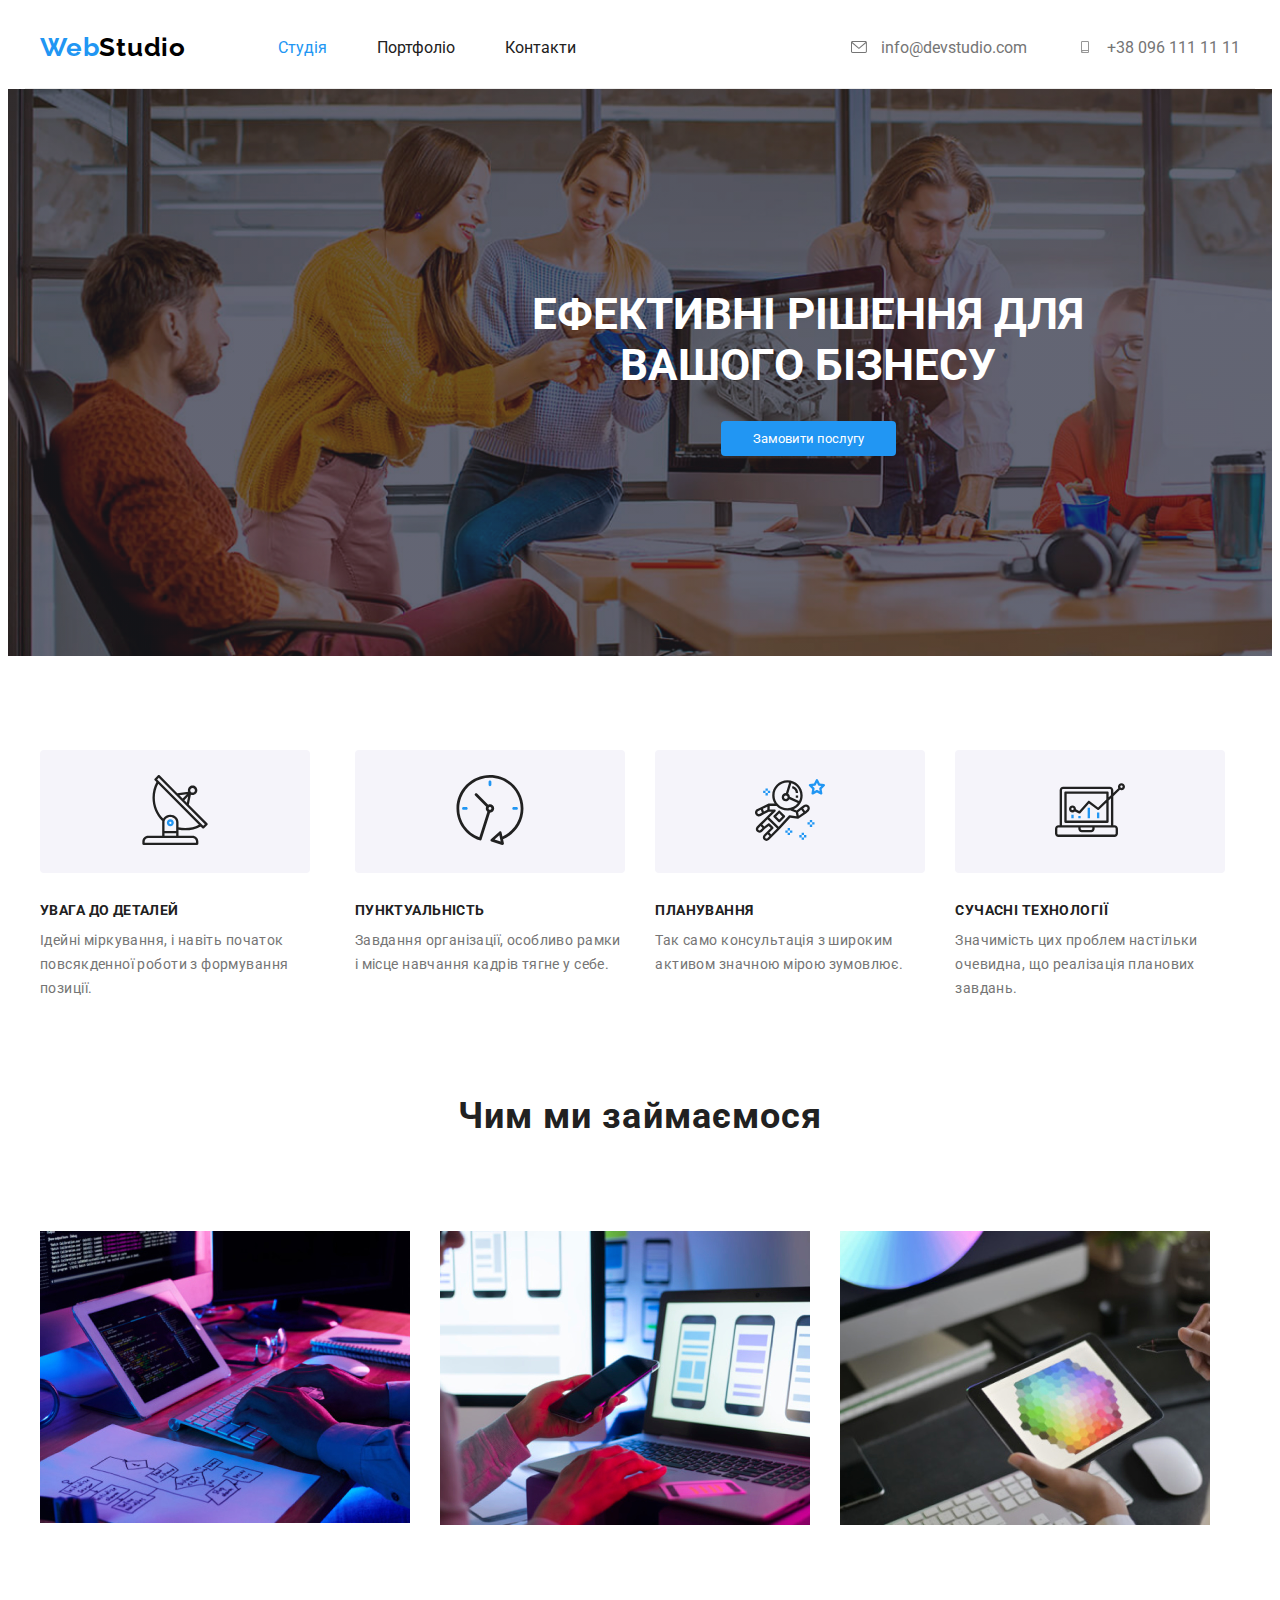
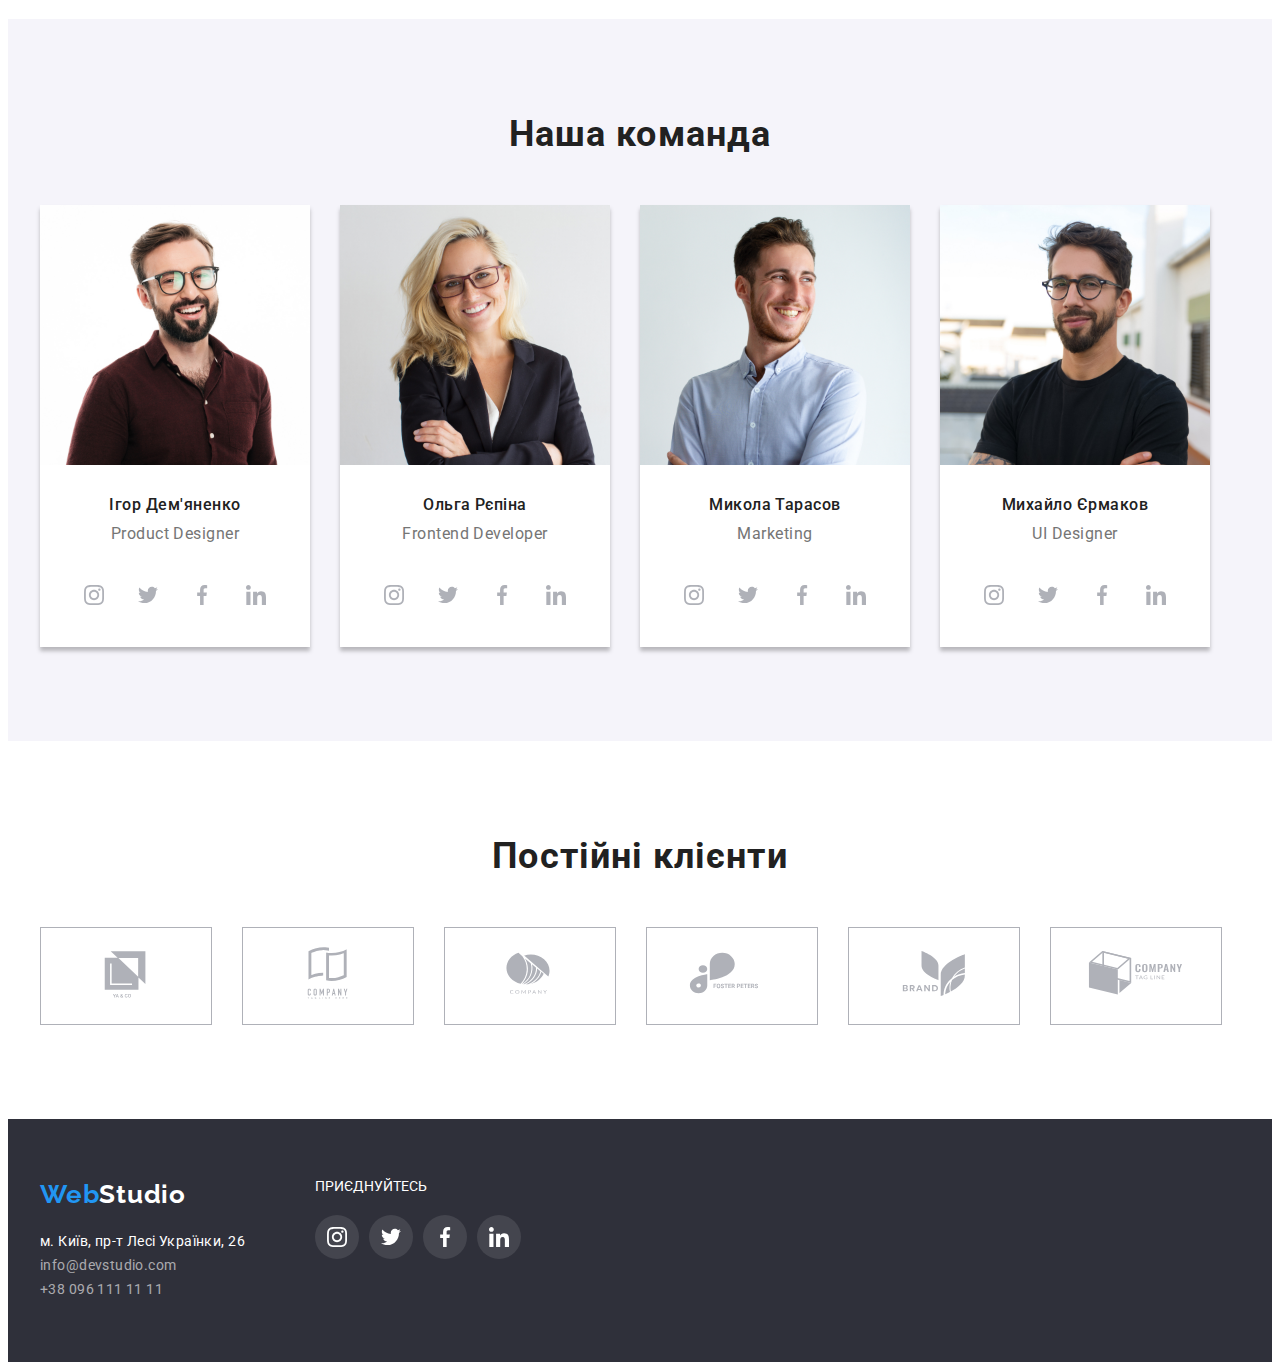
==== index.html @ 535a457a "Initial commit" ====
<!DOCTYPE html>
<html lang="uk">
  <head>
    <meta charset="UTF-8" />
    <meta http-equiv="X-UA-Compatible" content="IE=edge" />
    <meta name="viewport" content="width=device-width, initial-scale=1.0" />
    <title>Document</title>
    <link
      href="https://fonts.googleapis.com/css2?family=Raleway:wght@700&family=Roboto:wght@400;500;700;900&display=swap"
      rel="stylesheet"
    />
    <link
      rel="stylesheet"
      href="https://cdnjs.cloudflare.com/ajax/libs/modern-normalize/1.1.0/modern-normalize.min.css"
      integrity="sha512-wpPYUAdjBVSE4KJnH1VR1HeZfpl1ub8YT/NKx4PuQ5NmX2tKuGu6U/JRp5y+Y8XG2tV+wKQpNHVUX03MfMFn9Q=="
      crossorigin="anonymous"
      referrerpolicy="no-referrer"
    />
    <link rel="stylesheet" href="./css/styles.css" />
  </head>

  <body>
    <!-- Header -->
    <header>
      <div class="container header">
        <nav class="logo-nav">
          <!-- Logo -->
          <a class="header-logo" href="/">
            <p class="logo-first">
              Web<span class="header-logo-second">Studio</span>
            </p>
          </a>

          <!-- Navbar -->
          <ul class="list">
            <li class="nav-item">
              <a class="nav current" href="index.html">Студія</a>
            </li>
            <li class="nav-item">
              <a class="nav" href="portfolio.html">Портфоліо</a>
            </li>
            <li class="nav-item"><a class="nav" href="">Контакти</a></li>
          </ul>
        </nav>

        <div class="contacts">
          <!-- Link to e-mail address -->
          <a class="contact" href="mailto:info@devstudio.com">
            <svg class="header-contact-icon" width="16" height="12">
              <use href="./image/symbol-defs.svg#icon-mail"></use>
            </svg>
            info@devstudio.com
            </a>
          <!-- Link to phone number  -->
          <a class="contact" href="tel:+380961111111">
            <svg class="header-contact-icon" width="16" height="12">
              <use href="./image/symbol-defs.svg#icon-smartphone1"></use>
            </svg>
            +38 096 111 11 11
          </a>
        </div>
      </div>
    </header>

    <!-- Main content -->
    <main>
      <!-- Hero block -->
      <section class="hero">
        <div class="hero-content">
          <div class="hero-body">
            <h1 class="hero-title">Ефективні рішення для вашого бізнесу</h1>
            <button class="hero-button" type="button">Замовити послугу</button>
          </div>
        </div>
      </section>

      <!-- Features -->
      <section class="features section">
        <div class="container">
          <h2 class="features-title">Особливості роботи</h2>
          <ul class="list section">
            <li class="feature-item">
              <div class="feature-svg-picture" href="#">
                <svg class="feature-icon" width="70" height="70">
                  <use href="./image/symbol-defs.svg#icon-antenna1"></use>
                </svg> 
              </div>
              <img src="" alt="">
              <h3 class="features-title2">Увага до деталей</h3>
              <p class="feature-text">
                Ідейні міркування, і навіть початок повсякденної роботи з
                формування позиції.
              </p>
            </li>

            <li class="feature-item">
              <div class="feature-svg-picture" href="#">
                <svg class="feature-icon" width="70" height="70">
                  <use href="./image/symbol-defs.svg#icon-clock1"></use>
                </svg>
              </div>
              <img src="" alt="">
              <h3 class="features-title2">Пунктуальність</h3>
              <p class="feature-text">
                Завдання організації, особливо рамки і місце навчання кадрів
                тягне у себе.
              </p>
            </li>

            <li class="feature-item">
              <div class="feature-svg-picture" href="#">
                <svg class="feature-icon" width="70" height="70">
                  <use href="./image/symbol-defs.svg#icon-astronaut1"></use>
                </svg>
              </div>
              <img src="" alt="">
              <h3 class="features-title2">Планування</h3>
              <p class="feature-text">
                Так само консультація з широким активом значною мірою зумовлює.
              </p>
            </li>

            <li class="feature-item">
              <div class="feature-svg-picture" href="#">
                <svg class="feature-icon" width="70" height="70">
                  <use href="./image/symbol-defs.svg#icon-diagram1"></use>
                </svg>
              </div>
              <img src="" alt="">
              <h3 class="features-title2">Сучасні технології</h3>
              <p class="feature-text">
                Значимість цих проблем настільки очевидна, що реалізація
                планових завдань.
              </p>
            </li>
          </ul>
        </div>
      </section>

      <!-- What do we do?  -->
      <section class="working section">
        <div class="container">
          <h2 class="working-title">Чим ми займаємося</h2>
          <ul class="list section">
            <li class="working-item">
              <img src="image/box1.jpeg" alt="офіс" width="370" />
            </li>
            <li class="working-item">
              <img src="image/box2.jpeg" alt="офіс" width="370" />
            </li>
            <li class="working-item">
              <img src="image/box3.jpeg" alt="офіс" width="370" />
            </li>
          </ul>
        </div>
      </section>

      <!-- Our team -->
      <section class="team section">
        <div class="container">
          <h2 class="team-title">Наша команда</h2>
          <ul class="list">
            <li class="team-list">
              <img src="image/team1.jpg" alt="Ігор Дем'яненко" width="270" />
              <div class="team-content">
                <h3 class="team-name">Ігор Дем'яненко</h3>
                <p class="team-position">Product Designer</p>
              </div>
              <!-- <li class="team-social-media"> -->
                  <ul class="team-media-list">
                    <li class="team-media-list-item">
                      <a class="team-media-item" href="">
                        <svg class="team-media-icon" width="20" height="20">
                          <use href="./image/symbol-defs.svg#icon-instagram1"></use>
                        </svg>
                      </a>
                    </li>
                    <li class="team-media-list-item">
                      <a class="team-media-item" href="">
                        <svg class="team-media-icon" width="20" height="20">
                          <use href="./image/symbol-defs.svg#icon-twitter1"></use>
                          </svg>
                      </a>
                    </li>
                    <li class="team-media-list-item">
                      <a class="team-media-item" href="">
                        <svg class="team-media-icon" width="20" height="20">
                          <use href="./image/symbol-defs.svg#icon-facebook1"></use>
                        </svg>
                      </a>
                    </li>
                    <li class="team-media-list-item">
                      <a class="team-media-item" href="">
                        <svg class="team-media-icon" width="20" height="20">
                          <use href="./image/symbol-defs.svg#icon-linkedin1"></use>
                        </svg>
                      </a>
                    </li>
                  </ul>
                
              </li>
            </li>
            <li class="team-list">
              <img src="image/team2.jpg" alt="Ольга Рєпіна" width="270" />
              <div class="team-content">
                <h3 class="team-name">Ольга Рєпіна</h3>
                <p class="team-position">Frontend Developer</p>
              </div>
              <ul class="team-media-list">
                  <li class="team-media-list-item">
                    <a class="team-media-item" href="">
                      <svg class="team-media-icon" width="20" height="20">
                        <use href="./image/symbol-defs.svg#icon-instagram1"></use>
                      </svg>
                    </a>
                  </li>
                  <li class="team-media-list-item">
                    <a class="team-media-item" href="">
                      <svg class="team-media-icon" width="20" height="20">
                        <use href="./image/symbol-defs.svg#icon-twitter1"></use>
                        </svg>
                    </a>
                  </li>
                  <li class="team-media-list-item">
                    <a class="team-media-item" href="">
                      <svg class="team-media-icon" width="20" height="20">
                         <use href="./image/symbol-defs.svg#icon-facebook1"></use>
                      </svg>
                    </a>
                  </li>
                  <li class="team-media-list-item">
                    <a class="team-media-item" href="">
                      <svg class="team-media-icon" width="20" height="20">
                        <use href="./image/symbol-defs.svg#icon-linkedin1"></use>
                      </svg>
                    </a>
                  </li>
                </ul>
            </li>
            <li class="team-list">
              <img src="image/team3.jpg" alt="Микола Тарасов" width="270" />
              <div class="team-content">
                <h3 class="team-name">Микола Тарасов</h3>
                <p class="team-position">Marketing</p>
              </div>
              <ul class="team-media-list">
                <li class="team-media-list-item">
                  <a class="team-media-item" href="">
                    <svg class="team-media-icon" width="20" height="20">
                      <use href="./image/symbol-defs.svg#icon-instagram1"></use>
                    </svg>
                  </a>
                </li>
                <li class="team-media-list-item">
                  <a class="team-media-item" href="">
                    <svg class="team-media-icon" width="20" height="20">
                      <use href="./image/symbol-defs.svg#icon-twitter1"></use>
                    </svg>
                  </a>
                </li>
                <li class="team-media-list-item">
                  <a class="team-media-item" href="">
                    <svg class="team-media-icon" width="20" height="20">
                      <use href="./image/symbol-defs.svg#icon-facebook1"></use>
                    </svg>
                  </a>
                </li>
                <li class="team-media-list-item">
                  <a class="team-media-item" href="">
                    <svg class="team-media-icon" width="20" height="20">
                      <use href="./image/symbol-defs.svg#icon-linkedin1"></use>
                    </svg>
                  </a>
                </li>
              </ul>
            </li>
            <li class="team-list">
              <img src="image/team4.jpg" alt="Михайло Єрмаков" width="270" />
              <div class="team-content">
                <h3 class="team-name">Михайло Єрмаков</h3>
                <p class="team-position">UI Designer</p>
              </div>
              <ul class="team-media-list">
                <li class="team-media-list-item">
                  <a class="team-media-item" href="">
                    <svg class="team-media-icon" width="20" height="20">
                      <use href="./image/symbol-defs.svg#icon-instagram1"></use>
                    </svg>
                  </a>
                </li>
                <li class="team-media-list-item">
                  <a class="team-media-item" href="">
                    <svg class="team-media-icon" width="20" height="20">
                      <use href="./image/symbol-defs.svg#icon-twitter1"></use>
                    </svg>
                  </a>
                </li>
                <li class="team-media-list-item">
                  <a class="team-media-item" href="">
                    <svg class="team-media-icon" width="20" height="20">
                      <use href="./image/symbol-defs.svg#icon-facebook1"></use>
                    </svg>
                  </a>
                </li>
                <li class="team-media-list-item">
                  <a class="team-media-item" href="">
                    <svg class="team-media-icon" width="20" height="20">
                      <use href="./image/symbol-defs.svg#icon-linkedin1"></use>
                    </svg>
                  </a>
                </li>
              </ul>
            </li>
          </ul>
        </div>
      </section>

      <!-- Our clients -->
      <section class="clients section">
        <div class="container">
          <h2 class="clients-title">Постійні клієнти</h2>
          <ul class="list clients-list">
            <li class="clients-list-item">
              <a class="clients-item" href="">
                <svg class="client-icon" width="106" height="60">
                  <use href="./image/symbol-defs.svg#icon-company1"></use>
                </svg>
              </a>
            </li>
            <li class="clients-list-item">
              <a class="clients-item" href="">
                <svg class="client-icon" width="106" height="60">
                  <use href="./image/symbol-defs.svg#icon-company2"></use>
                </svg>
              </a>
            </li>
            <li class="clients-list-item">
              <a class="clients-item" href="">
                <svg class="client-icon" width="106" height="60">
                  <use href="./image/symbol-defs.svg#icon-company3"></use>
                </svg>
              </a>
            </li>
            <li class="clients-list-item">
              <a class="clients-item" href="">
                <svg class="client-icon" width="106" height="60">
                  <use href="./image/symbol-defs.svg#icon-company4"></use>
                </svg>
              </a>
            </li>
            <li class="clients-list-item">
              <a class="clients-item" href="">
                <svg class="client-icon" width="106" height="60">
                  <use href="./image/symbol-defs.svg#icon-company5"></use>
                </svg>
              </a>
            </li>
            <li class="clients-list-item">
              <a class="clients-item" href="">
                <svg class="client-icon" width="106" height="60">
                  <use href="./image/symbol-defs.svg#icon-company6"></use>
                </svg>
              </a>
            </li>
          </ul>
        </div>
      </section>
    </main>

    <!-- Footer -->
    <footer class="footer">
      <div class="container">
        <div class="footer-separator">
          <div>
            <a class="footer-logo" href="/">
              <p class="logo-first">
                Web<span class="footer-logo-second">Studio</span>
              </p>
            </a>
            <address>
              <ul>
                <li>
                  <a class="footer-address" href="посилання на google map" target="_blank" rel="noopener noreferrer">м.
                    Київ,
                    пр-т Лесі Українки, 26</a>
                </li>
                <li>
                  <a class="footer-mail" href="mailto:info@devstudio.com">info@devstudio.com</a>
                </li>
                <li>
                  <a class="footer-phone" href="tel:+380961111111">+38 096 111 11 11</a>
                </li>
              </ul>
            </address>
          </div>
          <div class="footer-social-media">
            <p class="footer-social-text">ПРИЄДНУЙТЕСЬ</p>
            <ul class="footer-media-list">
              <li class="footer-media-list-item">
                <a class="footer-media-item" href="">
                  <svg class="footer-media-icon" width="20" height="20">
                    <use href="./image/symbol-defs.svg#icon-instagram1"></use>
                  </svg>
                </a>
              </li>
              <li class="footer-media-list-item">
                <a class="footer-media-item" href="">
                  <svg class="footer-media-icon" width="20" height="20">
                    <use href="./image/symbol-defs.svg#icon-twitter1"></use>
                  </svg>
                </a>
              </li>
              <li class="footer-media-list-item">
                <a class="footer-media-item" href="">
                  <svg class="footer-media-icon" width="20" height="20">
                    <use href="./image/symbol-defs.svg#icon-facebook1"></use>
                  </svg>
                </a>
              </li>
              <li class="footer-media-list-item">
                <a class="footer-media-item" href="">
                  <svg class="footer-media-icon" width="20" height="20">
                    <use href="./image/symbol-defs.svg#icon-linkedin1"></use>
                  </svg>
                </a>
              </li>
            </ul>
          </div>
        </div>
      </div>
    </footer>

  </body>

</html>
---- css/styles.css ----
:root {
    /* background colors */
    --main-background-color: #ffffff;
    --accent-background-color: #2F303A;
    --second-background-color: #F5F4FA;
    /* text colors */
    --main-text-color: #757575;
    --second-text-color: #212121;
    --accent-text-color: #2196F3;
    --hero-text-color: #ffffff;
    /* accent colors */
    --accent-background-button-color: #2196F3;
    --accent-text-button-color: #ffffff;
    /* border colors */
    --border-header-color: #ECECEC;
    --border-picture-color: #EEEEEE;
}

ul {
    list-style: none;
    padding: 0;
    margin: 0;
}

a {
    text-decoration: none;
    color: inherit;
}

h1,
h2,
h3,
h4,
h5,
h6 {
    margin: 0;
}

p {
    margin: 0;
}

address {
    font-style: normal;
}

button {
    font-family: inherit;
    padding: 0;
    margin: 0;
}

img {
    display: block;
    max-width: 100%;
    height: auto;
}

body {
    background-color: var (--main-background-color);
    color: var(--main-text-color); 
    font-family: 'Roboto', sans-serif;
}

.nav-item:not(:last-child),
.feature-item:not(:last-child),
.working-item:not(:last-child),
.team-list:not(:last-child){
    margin-right: 30px;
}

.list {
    list-style: none;
    display: flex;
}

.container {
    max-width: 1200px;
    margin-left: auto;
    margin-right: auto;
    padding-left: 15px;
    padding-right: 15px;
    /* align-items: center; */
}

.section {
    margin-top: 94px;
}
h2 {
    font-style: Bold;
    font-size: 36px;
    line-height: 1.17;
    margin-bottom: 50px;
}

/* header */
.header {
    background-color: var(--main-background-color);
    display: flex;
    border-bottom: 1px solid var(--border-header-color);
}
.logo-nav {
    display: flex;
    align-items: center;
}
/* Logo */
.header-logo {
    font-family: 'Raleway', sans-serif;
    font-weight: 700;
    font-size: 26px;
    line-height: 1.19;
    letter-spacing: 0.03em;
    text-decoration: none;
    margin-right: 93px;
    margin-top: 24px;
    margin-bottom: 25px;
    width: 145px;
}
.logo-first {
    color: var(--accent-text-color);
}
.header-logo-second {
    color: #000000;
}
/* Nav header and contacts*/
.nav {
    color: var(--second-text-color);
    text-decoration: none;
}
.current {
    color: var(--accent-text-color);
}
.contacts {
    display: flex;
    margin-left: auto;
    justify-content: flex-end;
    align-items: center;
}
.contact {
    color: var(--main-text-color);
    text-decoration: none;
    /* margin-left: 10px; */
}
.header-contact-icon {
    fill: currentColor;
    margin-right: 10px;
}
.nav:hover,
.nav:focus, 
.contact:hover,
.contact:focus {
    color: var(--accent-text-color);
}
.nav-item:not(:last-child),
.contact:not(:last-child) {
    margin-right: 50px;
}

/* Start page */
/* Hero */
.hero {
    text-align: center;
}
.hero-content {
    max-width: 1600px;
    background-color: var(--accent-background-color);
    padding: 200px 452px;
    margin-left: auto;
    margin-right: auto;
    background-image: linear-gradient(rgba(47, 48, 58, 0.4), rgba(47, 48, 58, 0.4)),
    url(../image/Img.jpeg);
    background-repeat: no-repeat;
    background-size: cover;
}
.hero-body {
width: 696px;
}
.hero-title {
    font-style: Black;
    font-size: 44px;
    line-height: 1.16;
    text-transform: uppercase;
    margin-bottom: 30px;
    color: var(--hero-text-color);
}
.hero-button {
    background-color: var(--accent-background-button-color);
    color: var(--accent-text-button-color);
    cursor: pointer;
    padding: 10px 32px;
    margin-left: auto;
    margin-right: auto;
    border-radius: 4px;
    border: 0px;
}
.hero-button:hover,
.hero-button:focus {
    background-color: #188CE8;
}

/* Features */
.features {
    font-size: 14px;
}
.feature-svg-picture {
    width: 270px;
    background-color: #F5F4FA;
    margin-bottom: 30px;
    border-radius: 4px;
}
.feature-icon {
    margin: 25px 100px;
}
.features-title {
    display: none;
}
.features-title2 {
    color: var(--second-text-color);
    font-weight: 700;
    font-size: 14px;
    line-height: 1.14;
    letter-spacing: 0.03em;
    text-transform: uppercase;
    margin-bottom: 10px;
}
.feature-text {
    font-size: 14px;
    line-height: 1.71;
    letter-spacing: 0.03em;
}

/* Working */
.working-title,
.team-title,
.clients-title {
    color: var(--second-text-color);
    font-style: normal;
    font-weight: 700;
    font-size: 36px;
    line-height: 1.17;
    text-align: center;
    letter-spacing: 0.03em;
}

/* Our team */
.team {
    background-color: var(--second-background-color);
    padding-top: 94px;
    padding-bottom: 94px;
}
/* .team-title {
    margin-bottom: 50px; 
} */
.team-list {
    background-color: var(--main-background-color);
    box-shadow: 0px 4px 4px rgba(0, 0, 0, 0.25);
}
.team-content {
    text-align: center;
}
.team-name {
    color: var(--second-text-color);
    font-style: normal;
    font-weight: 500;
    font-size: 16px;
    line-height: 1.19;
    letter-spacing: 0.03em;
    margin-top: 30px;
}
.team-position { 
    font-style: normal;
    font-weight: 400;
    font-size: 16px;
    line-height: 19px;
    letter-spacing: 0.03em;
    margin-top: 10px;
    margin-bottom: 30px;
}
.team-media-list {
    display: flex;
    margin: 16px 32px 30px 32px;
}
.team-media-list-item:not(:last-child) {
    margin-right: 10px;
}
.team-media-item {
    width: 44px;
    height: 44px;
    border: 0;
    border-radius: 50%;
    color: #AFB1B8;
    display: flex;
    justify-content: center;
    align-items: center;
}
.team-media-icon {
    fill: currentColor;
}
.team-media-item:hover,
.team-media-item:focus {
    background-color: #2196F3;
    color: #ffffff;
}

/* Our clients */
.clients-list {
    margin-bottom: 94px;
}
.clients-list-item {
    display: flex;
    width: 170px;
    height: auto;
    border: 1px solid #AFB1B8;
    color: #AFB1B8;
}
.clients-item {
    padding: 16px 32px;
}
.clients-list-item:not(:last-child) {
    margin-right: 30px;
}
.clients-list-item:hover,
.clients-list-item:focus {
    border-color: #2196F3;
}
.client-icon {
    width: 106px;
    height: 60px;
    border: 0;
    /* color: #AFB1B8; */
    fill: currentColor;
}
.client-icon:hover,
.client-icon:focus {
    color: #2196F3;
}


/* Portfolio page */
.portfolio {
    box-sizing: border-box;
    margin-bottom: 94px;
}
.portfolio-title {
    display: none;
}
.portfolio-filter {
    padding-bottom: 8px;
}
.portfolio-filter:not(:last-child) {
    margin-right: 8px;
}
.filter-button {
    background-color: var(--second-background-color);
    color: var(--second-text-color);
    font-style: normal;
    font-weight: 500;
    font-size: 16px;
    line-height: 1.62;
    text-align: center;
    letter-spacing: 0.03em;
    cursor: pointer;
    padding: 6px 22px;
    border: none;
    border-radius: 4px;
}
.portfolio-filter-list {
    width: 575px;
    margin-left: auto;
    margin-right: auto;
    margin-bottom: 34px;
}
.filter-button:hover,
.filter-button:focus {
    background-color: var(--accent-background-button-color);
    color: var(--accent-text-button-color);
    box-shadow: 0px 2px 2px rgba(0, 0, 0, 0.12),
                0px 1px 2px rgba(0, 0, 0, 0.08),
                0px 3px 2px rgba(0, 0, 0, 0.1);
}
.portfolio-flex {
    list-style: none;
    display: flex;
    flex-wrap: wrap;
    gap: 30px;
    padding: 0px;
}
.portfolio-content {
    /* width: 322px; */
    padding: 20px 24px;
}
.portfolio-item {
    /* width: 368 px; */
    border: 1px solid var(--border-picture-color);
    flex-basis: calc((100% - 30px * 2) / 3);
}
.portfolio-item:hover,
.portfolio-item:focus {
    box-shadow: 0px 4px 4px rgba(0, 0, 0, 0.25);
}
.portfolio-item:nth-child(3n) {
    margin-right: 0px;
}
.portfolio-list-title {
    color: var(--second-text-color);
    font-style: bold;
    font-weight: 700;
    font-size: 18px;
    line-height: 2;
    letter-spacing: 6%; 
    margin-bottom: 4px;
}
.portfolio-list-text {
    font-style: normal;
    font-weight: 400;
    font-size: 16px;
    line-height: 1.88;
    letter-spacing: 0.03em;
}

/* Footer */
.footer {
    background-color: var(--accent-background-color);
    padding-top: 60px;
    padding-bottom: 60px;
}
.footer-separator {
    display: flex;
}
.footer-logo {
    font-family: 'Raleway', sans-serif;
    font-weight: 700;
    font-size: 26px;
    line-height: 1.19;
    letter-spacing: 0.03em;
    text-decoration: none;
    display: inline-block;
    margin-bottom: 20px;
    width: 145px;
}
.footer-logo-second {
    color: #ffffff;
}
.footer-address,
.footer-mail,
.footer-phone {
    text-decoration: none;
    font-style: normal;
    font-weight: 400;
    font-size: 14px;
    line-height: 1.71;
    letter-spacing: 0.03em;
}
.footer-address {
    color: var(--accent-text-button-color);
    margin-bottom: 60px;
}
.footer-mail,
.footer-phone {
    color: rgba(255, 255, 255, 0.6);
}
.footer-address:hover,
.footer-address:focus,
.footer-mail:hover,
.footer-mail:focus,
.footer-phone:hover,
.footer-phone:focus {
    color: var(--accent-text-color);
}
.footer-social-media {
    margin-left: 70px;
    /* margin-top: 70px; */
    align-items: center;
}
.footer-social-text {
    color: #ffffff;
    font-style: bold;
    font-size: 14px;
    line-height: 1.14;
    margin-bottom: 20px;
}
.footer-media-list {
    display: flex;
    width: 206px;
    padding: 0px;
}
.footer-media-list-item:not(:last-child) {
    margin-right: 10px;
}
.footer-media-item {
    width: 44px;
    height: 44px;
    border: 0;
    border-radius: 50%;
    color: #ffffff;
    background-color: rgba(255, 255, 255, 0.1);
    display: flex;
    justify-content: center;
    align-items: center;
}
.footer-media-icon {
    fill: currentColor;
}
.footer-media-item:hover,
.footer-media-item:focus {
    background-color: #2196F3;
    color: #ffffff;
}
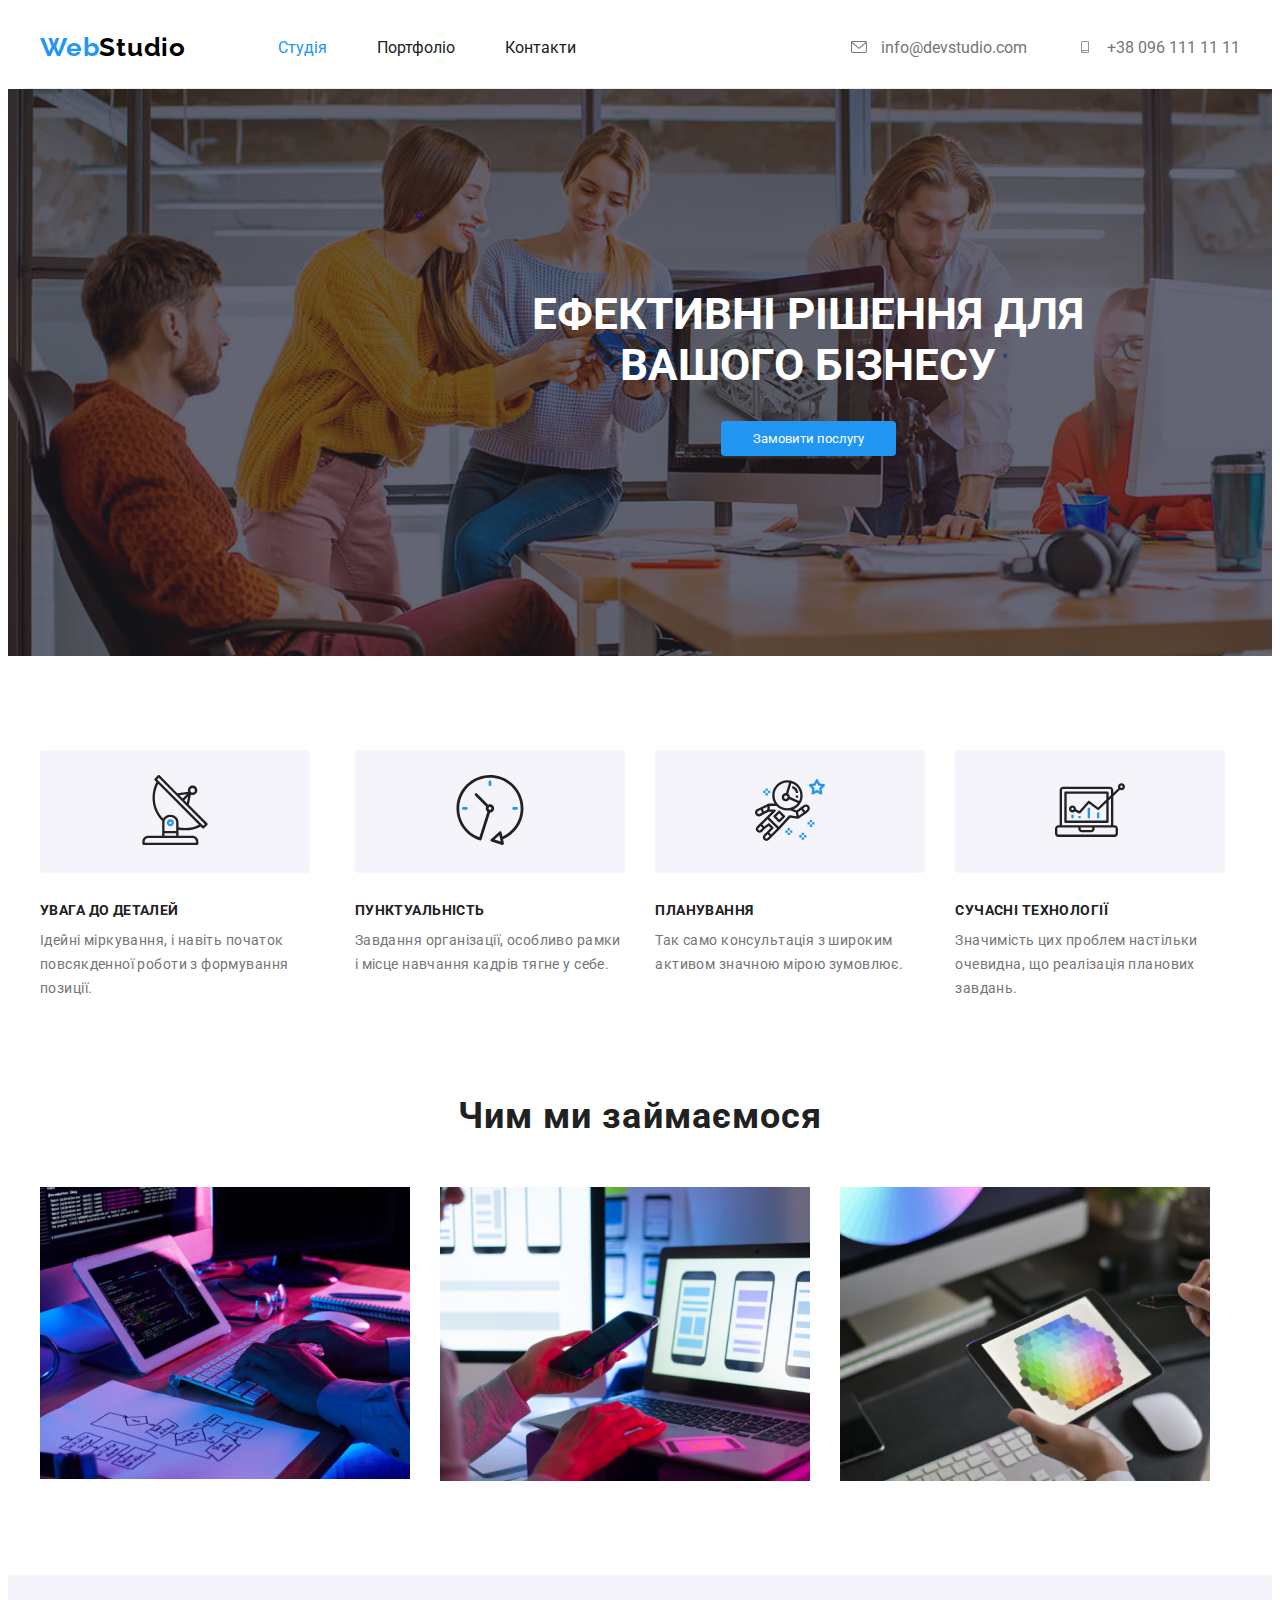
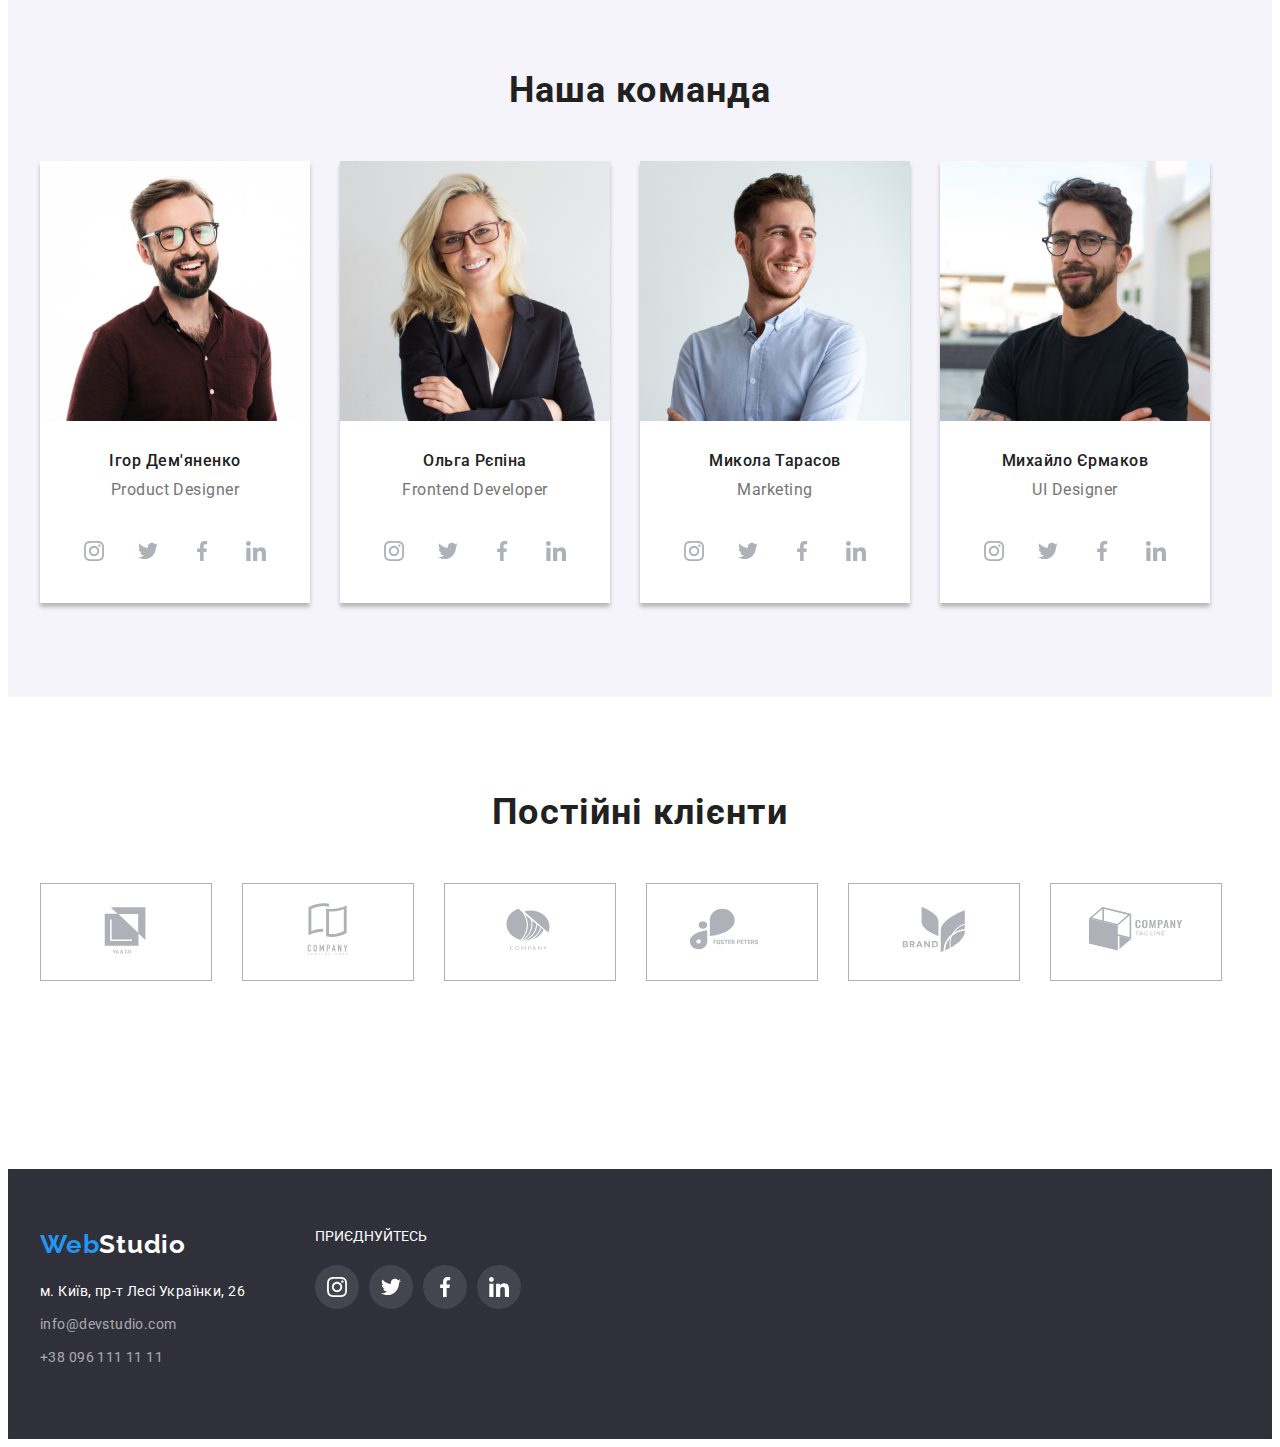
==== commit 41c9e9c0: "update files" ====
--- a/index.html
+++ b/index.html
@@ -47,14 +47,14 @@
           <!-- Link to e-mail address -->
           <a class="contact" href="mailto:info@devstudio.com">
             <svg class="header-contact-icon" width="16" height="12">
-              <use href="./image/symbol-defs.svg#icon-mail"></use>
+              <use href="./image/icons.svg#icon-mail"></use>
             </svg>
             info@devstudio.com
             </a>
           <!-- Link to phone number  -->
           <a class="contact" href="tel:+380961111111">
             <svg class="header-contact-icon" width="16" height="12">
-              <use href="./image/symbol-defs.svg#icon-smartphone1"></use>
+              <use href="./image/icons.svg#icon-smartphone1"></use>
             </svg>
             +38 096 111 11 11
           </a>
@@ -78,11 +78,11 @@
       <section class="features section">
         <div class="container">
           <h2 class="features-title">Особливості роботи</h2>
-          <ul class="list section">
+          <ul class="list">
             <li class="feature-item">
               <div class="feature-svg-picture" href="#">
                 <svg class="feature-icon" width="70" height="70">
-                  <use href="./image/symbol-defs.svg#icon-antenna1"></use>
+                  <use href="./image/icons.svg#icon-antenna1"></use>
                 </svg> 
               </div>
               <img src="" alt="">
@@ -96,7 +96,7 @@
             <li class="feature-item">
               <div class="feature-svg-picture" href="#">
                 <svg class="feature-icon" width="70" height="70">
-                  <use href="./image/symbol-defs.svg#icon-clock1"></use>
+                  <use href="./image/icons.svg#icon-clock1"></use>
                 </svg>
               </div>
               <img src="" alt="">
@@ -110,7 +110,7 @@
             <li class="feature-item">
               <div class="feature-svg-picture" href="#">
                 <svg class="feature-icon" width="70" height="70">
-                  <use href="./image/symbol-defs.svg#icon-astronaut1"></use>
+                  <use href="./image/icons.svg#icon-astronaut1"></use>
                 </svg>
               </div>
               <img src="" alt="">
@@ -123,7 +123,7 @@
             <li class="feature-item">
               <div class="feature-svg-picture" href="#">
                 <svg class="feature-icon" width="70" height="70">
-                  <use href="./image/symbol-defs.svg#icon-diagram1"></use>
+                  <use href="./image/icons.svg#icon-diagram1"></use>
                 </svg>
               </div>
               <img src="" alt="">
@@ -141,7 +141,7 @@
       <section class="working section">
         <div class="container">
           <h2 class="working-title">Чим ми займаємося</h2>
-          <ul class="list section">
+          <ul class="list">
             <li class="working-item">
               <img src="image/box1.jpeg" alt="офіс" width="370" />
             </li>
@@ -171,28 +171,28 @@
                     <li class="team-media-list-item">
                       <a class="team-media-item" href="">
                         <svg class="team-media-icon" width="20" height="20">
-                          <use href="./image/symbol-defs.svg#icon-instagram1"></use>
+                          <use href="./image/icons.svg#icon-instagram1"></use>
                         </svg>
                       </a>
                     </li>
                     <li class="team-media-list-item">
                       <a class="team-media-item" href="">
                         <svg class="team-media-icon" width="20" height="20">
-                          <use href="./image/symbol-defs.svg#icon-twitter1"></use>
+                          <use href="./image/icons.svg#icon-twitter1"></use>
                           </svg>
                       </a>
                     </li>
                     <li class="team-media-list-item">
                       <a class="team-media-item" href="">
                         <svg class="team-media-icon" width="20" height="20">
-                          <use href="./image/symbol-defs.svg#icon-facebook1"></use>
+                          <use href="./image/icons.svg#icon-facebook1"></use>
                         </svg>
                       </a>
                     </li>
                     <li class="team-media-list-item">
                       <a class="team-media-item" href="">
                         <svg class="team-media-icon" width="20" height="20">
-                          <use href="./image/symbol-defs.svg#icon-linkedin1"></use>
+                          <use href="./image/icons.svg#icon-linkedin1"></use>
                         </svg>
                       </a>
                     </li>
@@ -210,28 +210,28 @@
                   <li class="team-media-list-item">
                     <a class="team-media-item" href="">
                       <svg class="team-media-icon" width="20" height="20">
-                        <use href="./image/symbol-defs.svg#icon-instagram1"></use>
+                        <use href="./image/icons.svg#icon-instagram1"></use>
                       </svg>
                     </a>
                   </li>
                   <li class="team-media-list-item">
                     <a class="team-media-item" href="">
                       <svg class="team-media-icon" width="20" height="20">
-                        <use href="./image/symbol-defs.svg#icon-twitter1"></use>
+                        <use href="./image/icons.svg#icon-twitter1"></use>
                         </svg>
                     </a>
                   </li>
                   <li class="team-media-list-item">
                     <a class="team-media-item" href="">
                       <svg class="team-media-icon" width="20" height="20">
-                         <use href="./image/symbol-defs.svg#icon-facebook1"></use>
+                         <use href="./image/icons.svg#icon-facebook1"></use>
                       </svg>
                     </a>
                   </li>
                   <li class="team-media-list-item">
                     <a class="team-media-item" href="">
                       <svg class="team-media-icon" width="20" height="20">
-                        <use href="./image/symbol-defs.svg#icon-linkedin1"></use>
+                        <use href="./image/icons.svg#icon-linkedin1"></use>
                       </svg>
                     </a>
                   </li>
@@ -247,28 +247,28 @@
                 <li class="team-media-list-item">
                   <a class="team-media-item" href="">
                     <svg class="team-media-icon" width="20" height="20">
-                      <use href="./image/symbol-defs.svg#icon-instagram1"></use>
-                    </svg>
-                  </a>
-                </li>
-                <li class="team-media-list-item">
-                  <a class="team-media-item" href="">
-                    <svg class="team-media-icon" width="20" height="20">
-                      <use href="./image/symbol-defs.svg#icon-twitter1"></use>
-                    </svg>
-                  </a>
-                </li>
-                <li class="team-media-list-item">
-                  <a class="team-media-item" href="">
-                    <svg class="team-media-icon" width="20" height="20">
-                      <use href="./image/symbol-defs.svg#icon-facebook1"></use>
-                    </svg>
-                  </a>
-                </li>
-                <li class="team-media-list-item">
-                  <a class="team-media-item" href="">
-                    <svg class="team-media-icon" width="20" height="20">
-                      <use href="./image/symbol-defs.svg#icon-linkedin1"></use>
+                      <use href="./image/icons.svg#icon-instagram1"></use>
+                    </svg>
+                  </a>
+                </li>
+                <li class="team-media-list-item">
+                  <a class="team-media-item" href="">
+                    <svg class="team-media-icon" width="20" height="20">
+                      <use href="./image/icons.svg#icon-twitter1"></use>
+                    </svg>
+                  </a>
+                </li>
+                <li class="team-media-list-item">
+                  <a class="team-media-item" href="">
+                    <svg class="team-media-icon" width="20" height="20">
+                      <use href="./image/icons.svg#icon-facebook1"></use>
+                    </svg>
+                  </a>
+                </li>
+                <li class="team-media-list-item">
+                  <a class="team-media-item" href="">
+                    <svg class="team-media-icon" width="20" height="20">
+                      <use href="./image/icons.svg#icon-linkedin1"></use>
                     </svg>
                   </a>
                 </li>
@@ -284,28 +284,28 @@
                 <li class="team-media-list-item">
                   <a class="team-media-item" href="">
                     <svg class="team-media-icon" width="20" height="20">
-                      <use href="./image/symbol-defs.svg#icon-instagram1"></use>
-                    </svg>
-                  </a>
-                </li>
-                <li class="team-media-list-item">
-                  <a class="team-media-item" href="">
-                    <svg class="team-media-icon" width="20" height="20">
-                      <use href="./image/symbol-defs.svg#icon-twitter1"></use>
-                    </svg>
-                  </a>
-                </li>
-                <li class="team-media-list-item">
-                  <a class="team-media-item" href="">
-                    <svg class="team-media-icon" width="20" height="20">
-                      <use href="./image/symbol-defs.svg#icon-facebook1"></use>
-                    </svg>
-                  </a>
-                </li>
-                <li class="team-media-list-item">
-                  <a class="team-media-item" href="">
-                    <svg class="team-media-icon" width="20" height="20">
-                      <use href="./image/symbol-defs.svg#icon-linkedin1"></use>
+                      <use href="./image/icons.svg#icon-instagram1"></use>
+                    </svg>
+                  </a>
+                </li>
+                <li class="team-media-list-item">
+                  <a class="team-media-item" href="">
+                    <svg class="team-media-icon" width="20" height="20">
+                      <use href="./image/icons.svg#icon-twitter1"></use>
+                    </svg>
+                  </a>
+                </li>
+                <li class="team-media-list-item">
+                  <a class="team-media-item" href="">
+                    <svg class="team-media-icon" width="20" height="20">
+                      <use href="./image/icons.svg#icon-facebook1"></use>
+                    </svg>
+                  </a>
+                </li>
+                <li class="team-media-list-item">
+                  <a class="team-media-item" href="">
+                    <svg class="team-media-icon" width="20" height="20">
+                      <use href="./image/icons.svg#icon-linkedin1"></use>
                     </svg>
                   </a>
                 </li>
@@ -323,42 +323,42 @@
             <li class="clients-list-item">
               <a class="clients-item" href="">
                 <svg class="client-icon" width="106" height="60">
-                  <use href="./image/symbol-defs.svg#icon-company1"></use>
-                </svg>
-              </a>
-            </li>
-            <li class="clients-list-item">
-              <a class="clients-item" href="">
-                <svg class="client-icon" width="106" height="60">
-                  <use href="./image/symbol-defs.svg#icon-company2"></use>
-                </svg>
-              </a>
-            </li>
-            <li class="clients-list-item">
-              <a class="clients-item" href="">
-                <svg class="client-icon" width="106" height="60">
-                  <use href="./image/symbol-defs.svg#icon-company3"></use>
-                </svg>
-              </a>
-            </li>
-            <li class="clients-list-item">
-              <a class="clients-item" href="">
-                <svg class="client-icon" width="106" height="60">
-                  <use href="./image/symbol-defs.svg#icon-company4"></use>
-                </svg>
-              </a>
-            </li>
-            <li class="clients-list-item">
-              <a class="clients-item" href="">
-                <svg class="client-icon" width="106" height="60">
-                  <use href="./image/symbol-defs.svg#icon-company5"></use>
-                </svg>
-              </a>
-            </li>
-            <li class="clients-list-item">
-              <a class="clients-item" href="">
-                <svg class="client-icon" width="106" height="60">
-                  <use href="./image/symbol-defs.svg#icon-company6"></use>
+                  <use href="./image/icons.svg#icon-company1"></use>
+                </svg>
+              </a>
+            </li>
+            <li class="clients-list-item">
+              <a class="clients-item" href="">
+                <svg class="client-icon" width="106" height="60">
+                  <use href="./image/icons.svg#icon-company2"></use>
+                </svg>
+              </a>
+            </li>
+            <li class="clients-list-item">
+              <a class="clients-item" href="">
+                <svg class="client-icon" width="106" height="60">
+                  <use href="./image/icons.svg#icon-company3"></use>
+                </svg>
+              </a>
+            </li>
+            <li class="clients-list-item">
+              <a class="clients-item" href="">
+                <svg class="client-icon" width="106" height="60">
+                  <use href="./image/icons.svg#icon-company4"></use>
+                </svg>
+              </a>
+            </li>
+            <li class="clients-list-item">
+              <a class="clients-item" href="">
+                <svg class="client-icon" width="106" height="60">
+                  <use href="./image/icons.svg#icon-company5"></use>
+                </svg>
+              </a>
+            </li>
+            <li class="clients-list-item">
+              <a class="clients-item" href="">
+                <svg class="client-icon" width="106" height="60">
+                  <use href="./image/icons.svg#icon-company6"></use>
                 </svg>
               </a>
             </li>
@@ -379,15 +379,15 @@
             </a>
             <address>
               <ul>
-                <li>
+                <li class="footer-address-item">
                   <a class="footer-address" href="посилання на google map" target="_blank" rel="noopener noreferrer">м.
                     Київ,
                     пр-т Лесі Українки, 26</a>
                 </li>
-                <li>
+                <li class="footer-address-item">
                   <a class="footer-mail" href="mailto:info@devstudio.com">info@devstudio.com</a>
                 </li>
-                <li>
+                <li class="footer-address-item">
                   <a class="footer-phone" href="tel:+380961111111">+38 096 111 11 11</a>
                 </li>
               </ul>
@@ -399,28 +399,28 @@
               <li class="footer-media-list-item">
                 <a class="footer-media-item" href="">
                   <svg class="footer-media-icon" width="20" height="20">
-                    <use href="./image/symbol-defs.svg#icon-instagram1"></use>
+                    <use href="./image/icons.svg#icon-instagram1"></use>
                   </svg>
                 </a>
               </li>
               <li class="footer-media-list-item">
                 <a class="footer-media-item" href="">
                   <svg class="footer-media-icon" width="20" height="20">
-                    <use href="./image/symbol-defs.svg#icon-twitter1"></use>
+                    <use href="./image/icons.svg#icon-twitter1"></use>
                   </svg>
                 </a>
               </li>
               <li class="footer-media-list-item">
                 <a class="footer-media-item" href="">
                   <svg class="footer-media-icon" width="20" height="20">
-                    <use href="./image/symbol-defs.svg#icon-facebook1"></use>
+                    <use href="./image/icons.svg#icon-facebook1"></use>
                   </svg>
                 </a>
               </li>
               <li class="footer-media-list-item">
                 <a class="footer-media-item" href="">
                   <svg class="footer-media-icon" width="20" height="20">
-                    <use href="./image/symbol-defs.svg#icon-linkedin1"></use>
+                    <use href="./image/icons.svg#icon-linkedin1"></use>
                   </svg>
                 </a>
               </li>
--- a/css/styles.css
+++ b/css/styles.css
@@ -84,7 +84,7 @@
 }
 
 .section {
-    margin-top: 94px;
+    padding: 94px 0;
 }
 h2 {
     font-style: Bold;
@@ -201,6 +201,7 @@
 /* Features */
 .features {
     font-size: 14px;
+    padding-bottom: 0px;
 }
 .feature-svg-picture {
     width: 270px;
@@ -245,18 +246,15 @@
 /* Our team */
 .team {
     background-color: var(--second-background-color);
-    padding-top: 94px;
-    padding-bottom: 94px;
-}
-/* .team-title {
-    margin-bottom: 50px; 
-} */
+   
+}
 .team-list {
     background-color: var(--main-background-color);
     box-shadow: 0px 4px 4px rgba(0, 0, 0, 0.25);
 }
 .team-content {
     text-align: center;
+
 }
 .team-name {
     color: var(--second-text-color);
@@ -385,21 +383,25 @@
     gap: 30px;
     padding: 0px;
 }
-.portfolio-content {
-    /* width: 322px; */
-    padding: 20px 24px;
-}
 .portfolio-item {
-    /* width: 368 px; */
-    border: 1px solid var(--border-picture-color);
+    /* box-sizing: border-box; */
     flex-basis: calc((100% - 30px * 2) / 3);
 }
-.portfolio-item:hover,
-.portfolio-item:focus {
+.portfolio-item-link {
+    display: block;
+}
+.portfolio-item-link:hover,
+.portfolio-item-link:focus {
     box-shadow: 0px 4px 4px rgba(0, 0, 0, 0.25);
 }
 .portfolio-item:nth-child(3n) {
     margin-right: 0px;
+}
+.portfolio-content {
+    padding: 20px 24px;
+    border-right: 1px solid var(--border-picture-color);
+    border-bottom: 1px solid var(--border-picture-color);
+    border-left: 1px solid var(--border-picture-color);
 }
 .portfolio-list-title {
     color: var(--second-text-color);
@@ -441,6 +443,9 @@
 .footer-logo-second {
     color: #ffffff;
 }
+.footer-address-item {
+    margin-bottom: 9px;
+}
 .footer-address,
 .footer-mail,
 .footer-phone {
